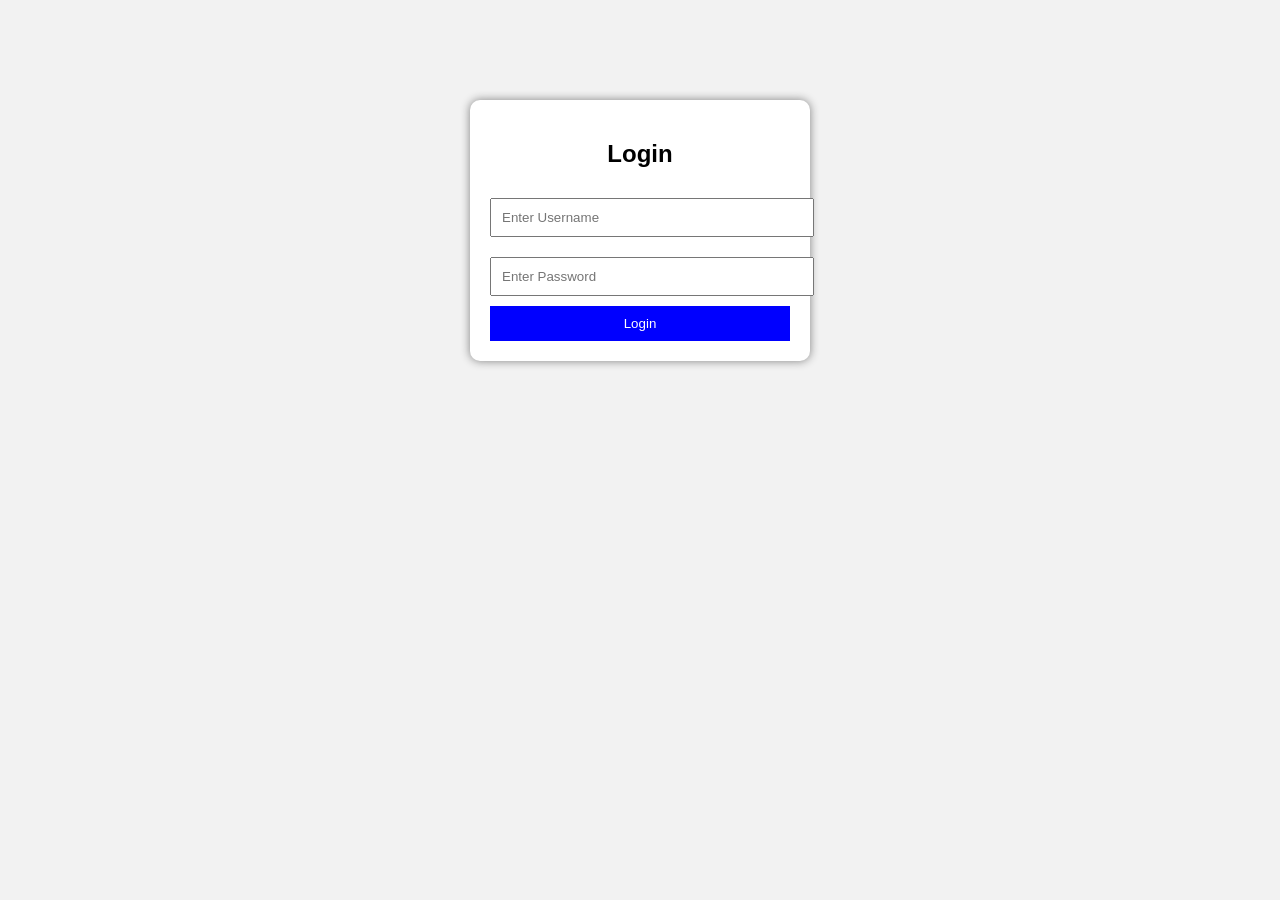
==== login.html @ d331b612 "Added login feature" ====
<!DOCTYPE html>
<html>
<head>
    <title>Login Form</title>
    <style>
        body {
            font-family: Arial;
            background-color: #f2f2f2;
        }
        .login-box {
            width: 300px;
            padding: 20px;
            background: white;
            margin: 100px auto;
            border-radius: 10px;
            box-shadow: 0 0 10px gray;
        }
        h2 {
            text-align: center;
        }
        input {
            width: 100%;
            padding: 10px;
            margin: 10px 0;
        }
        button {
            width: 100%;
            padding: 10px;
            background: blue;
            color: white;
            border: none;
        }
    </style>
</head>
<body>

<div class="login-box">
    <h2>Login</h2>

    <form onsubmit="return validateLogin()">
        <input type="text" id="username" placeholder="Enter Username" required>
        <input type="password" id="password" placeholder="Enter Password" required>
        <button type="submit">Login</button>
    </form>
</div>

<script>
function validateLogin() {
    let user = document.getElementById("username").value;
    let pass = document.getElementById("password").value;

    if(user === "admin" && pass === "1234") {
        alert("Login Successful!");
    } else {
        alert("Invalid Username or Password");
    }
    return false;
}
</script>

</body>
</html>
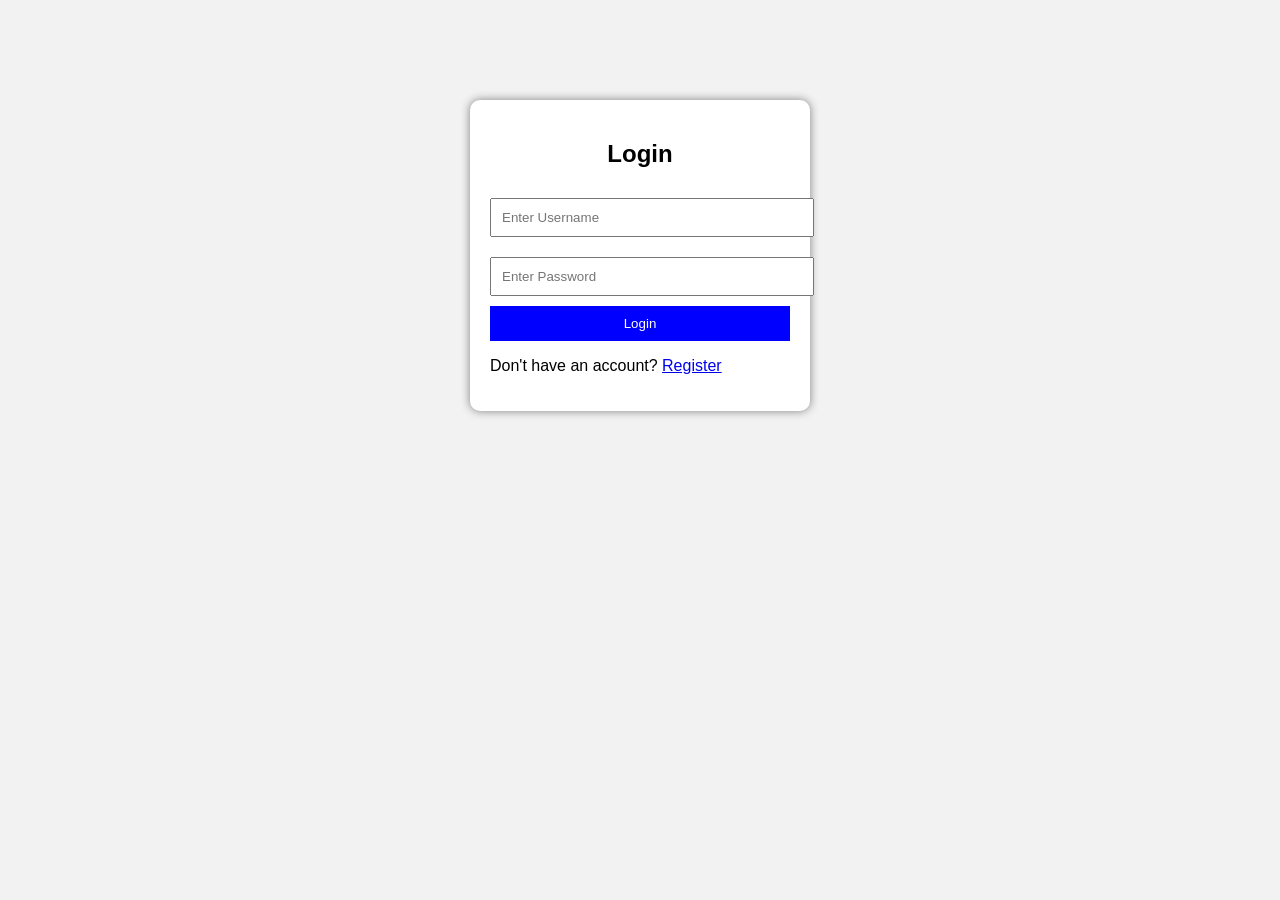
==== commit 015899ad: "Linked" ====
--- a/login.html
+++ b/login.html
@@ -41,6 +41,7 @@
         <input type="text" id="username" placeholder="Enter Username" required>
         <input type="password" id="password" placeholder="Enter Password" required>
         <button type="submit">Login</button>
+        <p>Don't have an account? <a href="index.html">Register</a></p>
     </form>
 </div>
 
